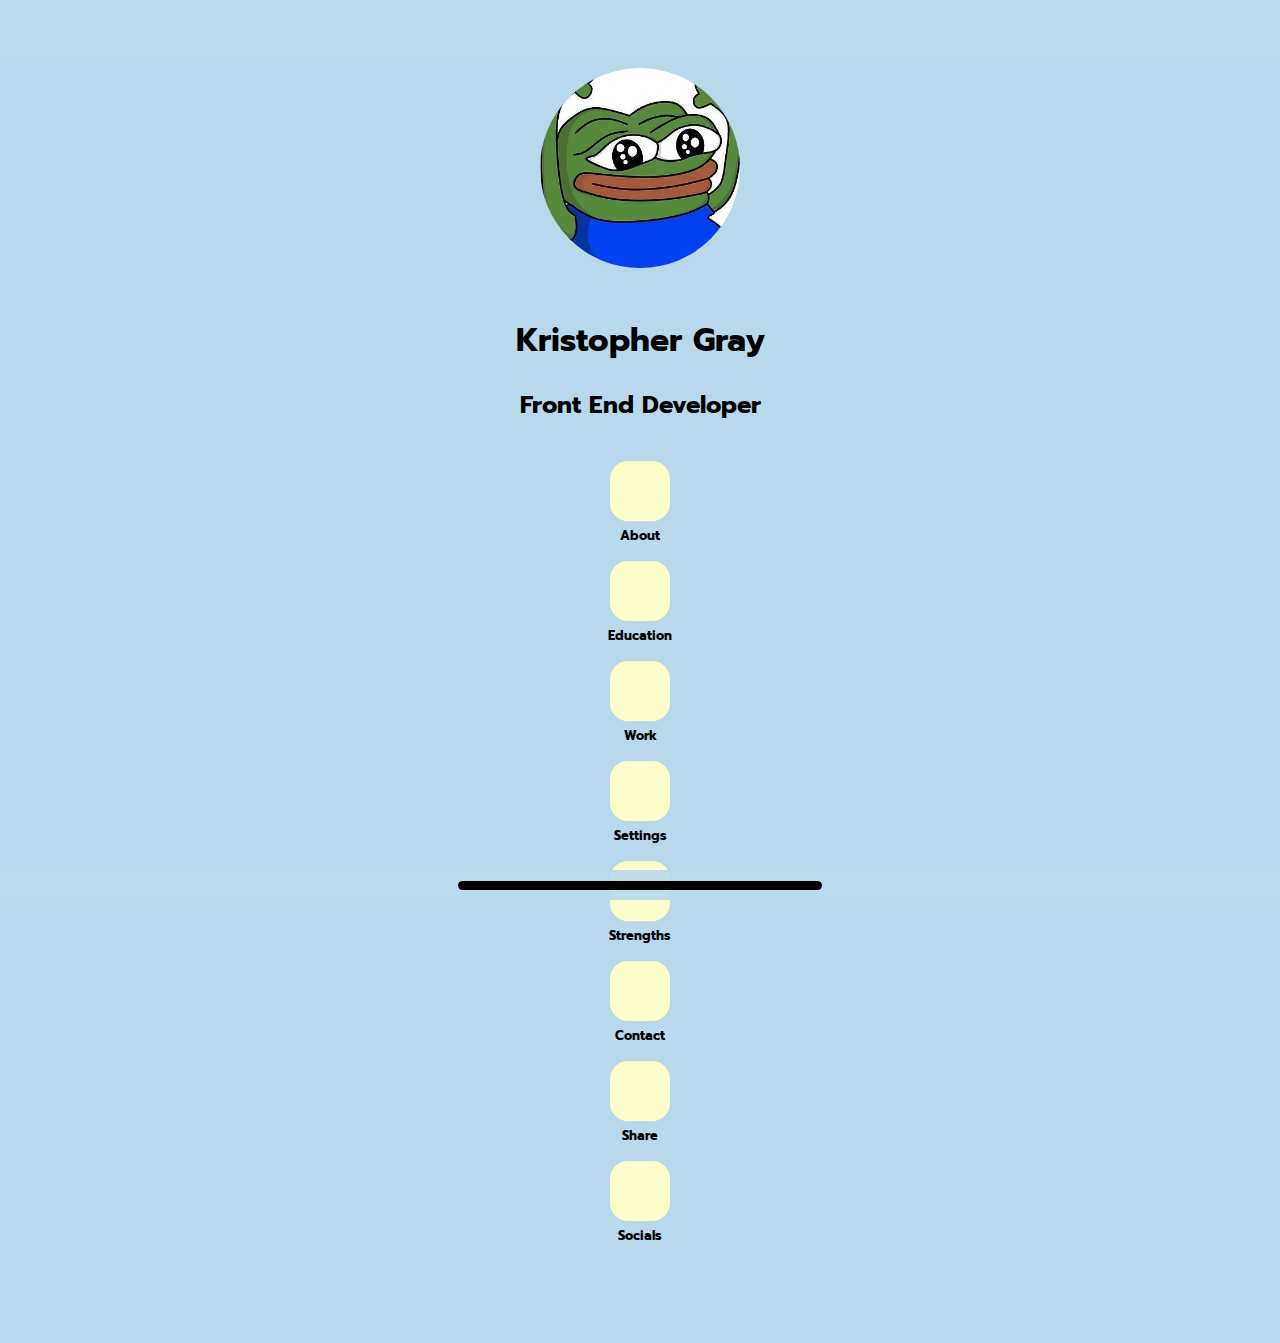
==== html/index.html @ 760d39a5 "a lot" ====
<!DOCTYPE html>
<html lang="en">
<head>
    <link rel="stylesheet" href="../css/style.css">
    <link rel="stylesheet" href="https://cdnjs.cloudflare.com/ajax/libs/font-awesome/6.1.2/css/all.min.css" integrity="sha512-1sCRPdkRXhBV2PBLUdRb4tMg1w2YPf37qatUFeS7zlBy7jJI8Lf4VHwWfZZfpXtYSLy85pkm9GaYVYMfw5BC1A==" crossorigin="anonymous" referrerpolicy="no-referrer">
    <link rel="preconnect" href="https://fonts.googleapis.com">
    <link rel="preconnect" href="https://fonts.gstatic.com" crossorigin>
    <link href="https://fonts.googleapis.com/css2?family=Prompt&display=swap" rel="stylesheet">
    <meta http-equiv="X-UA-Compatible" content="IE=edge">
    <meta name="viewport" content="width=device-width, initial-scale=1.0">
    <meta charset="UTF-8">
    <meta name="description" content="Kristopher Gray has an amazing CV with a cool layout, check it out.">
    <title>CV | Kristopher Gray</title>
</head>
<body>
    <header class="header">
        
    </header>
    <main class="main">
        <div class="banner">
            <img src="../images/pepe-hype.jpg" alt="Pepe frog with his hands in the air">
            <h1>Kristopher Gray</h1>
            <h2>Front End Developer</h2>
        </div>
        <ul class="app-list">
            <li class="app-list-item">
                <a href="../html/about.html">
                    <div class="app app-1">
                        <i class="fa-solid fa-address-card"></i>
                    </div>
                </a>
                <h2>About</h2>
            </li>
            <li class="app-list-item">
                <a href="../html/education.html">
                    <div class="app app-2 popup">
                        <i class="fa-solid fa-graduation-cap"></i>
                    </div>
                </a>
                <h2>Education</h2>
            </li>
            <li class="app-list-item">
                <a href="../html/work.html">
                    <div class="app app-3">
                        <i class="fa-solid fa-briefcase"></i>
                    </div>
                </a>
                <h2>Work</h2>
            </li>
            <li class="app-list-item">
                <a href="../html/settings.html">
                    <div class="app app-4">
                        <i class="fa-solid fa-gear"></i>
                    </div>
                </a>
                <h2>Settings</h2>
            </li>
            <li class="app-list-item">
                <a href="../html/strengths.html">
                    <div class="app app-5">
                        <i class="fa-solid fa-hand-fist"></i>
                    </div>
                </a>
                <h2>Strengths</h2>
            </li>
            <li class="app-list-item">
                <a href="../html/contact.html">
                    <div class="app app-6">
                        <i class="fa-solid fa-envelope"></i>
                    </div>
                </a>
                <h2>Contact</h2>
            </li>
            <li class="app-list-item">
                <a href="../html/share.html">
                    <div class="app app-7">
                        <i class="fa-solid fa-share"></i>
                    </div>
                </a>
                <h2>Share</h2>
            </li>
            <li class="app-list-item">
                <a href="../html/socials.html">
                    <div class="app app-8">
                        <i class="fa-solid fa-user-group"></i>
                    </div>
                </a>
                <h2>Socials</h2>
            </li>
        </ul>
    </main>
    <footer class="footer">
        <a href="index.html">
            <div class="home-wrapper">
                <!--<i class="fa-solid fa-house"></i>-->
                <span class="home-button">Home</span>
            </div>
        </a>
    </footer>
</body>
</html>
---- css/style.css ----
.header{background-color:rgba(184,217,235,.9);width:100%;height:60px;top:0;left:0;position:absolute}.footer{background-color:rgba(184,217,235,.9);width:100%;height:30px;bottom:0;position:fixed;display:flex;justify-content:space-evenly}.footer a{height:100%;width:30%}.footer a .home-wrapper{height:100%;width:100%;display:flex;justify-content:center;align-items:center;cursor:pointer}.footer a .home-wrapper .home-button{background-color:#000;height:30%;width:95%;align-self:center;border-radius:20px;text-align:center;font-size:0}.app-list{padding:0}.app-list .app-list-item{width:100px;height:100px;display:flex;flex-direction:column;align-items:center;justify-content:center}.app-list .app-list-item .app{height:60px;background-color:#fcffca;width:60px;border-radius:30%}.app-list .app-list-item .app i{display:flex;align-items:center;justify-content:center;width:100%;height:100%;font-size:2rem;color:#606060}.app-list .app-list-item h2{font-size:.8rem;text-align:center;margin-top:5px}*{box-sizing:border-box}body{background-color:#b8d9eb;padding:30px 0;display:flex;justify-content:space-evenly;font-family:"Prompt",sans-serif}body a{text-decoration:none}body .main{width:100%;height:100%;display:flex;flex-direction:column;justify-content:space-evenly;align-items:center;padding:30px}body .main .banner{width:100%;text-align:center}body .main .banner img{width:200px;border-radius:50%;margin-bottom:20px}body .main .app-section{display:flex;justify-content:center;flex-wrap:wrap;width:400px}
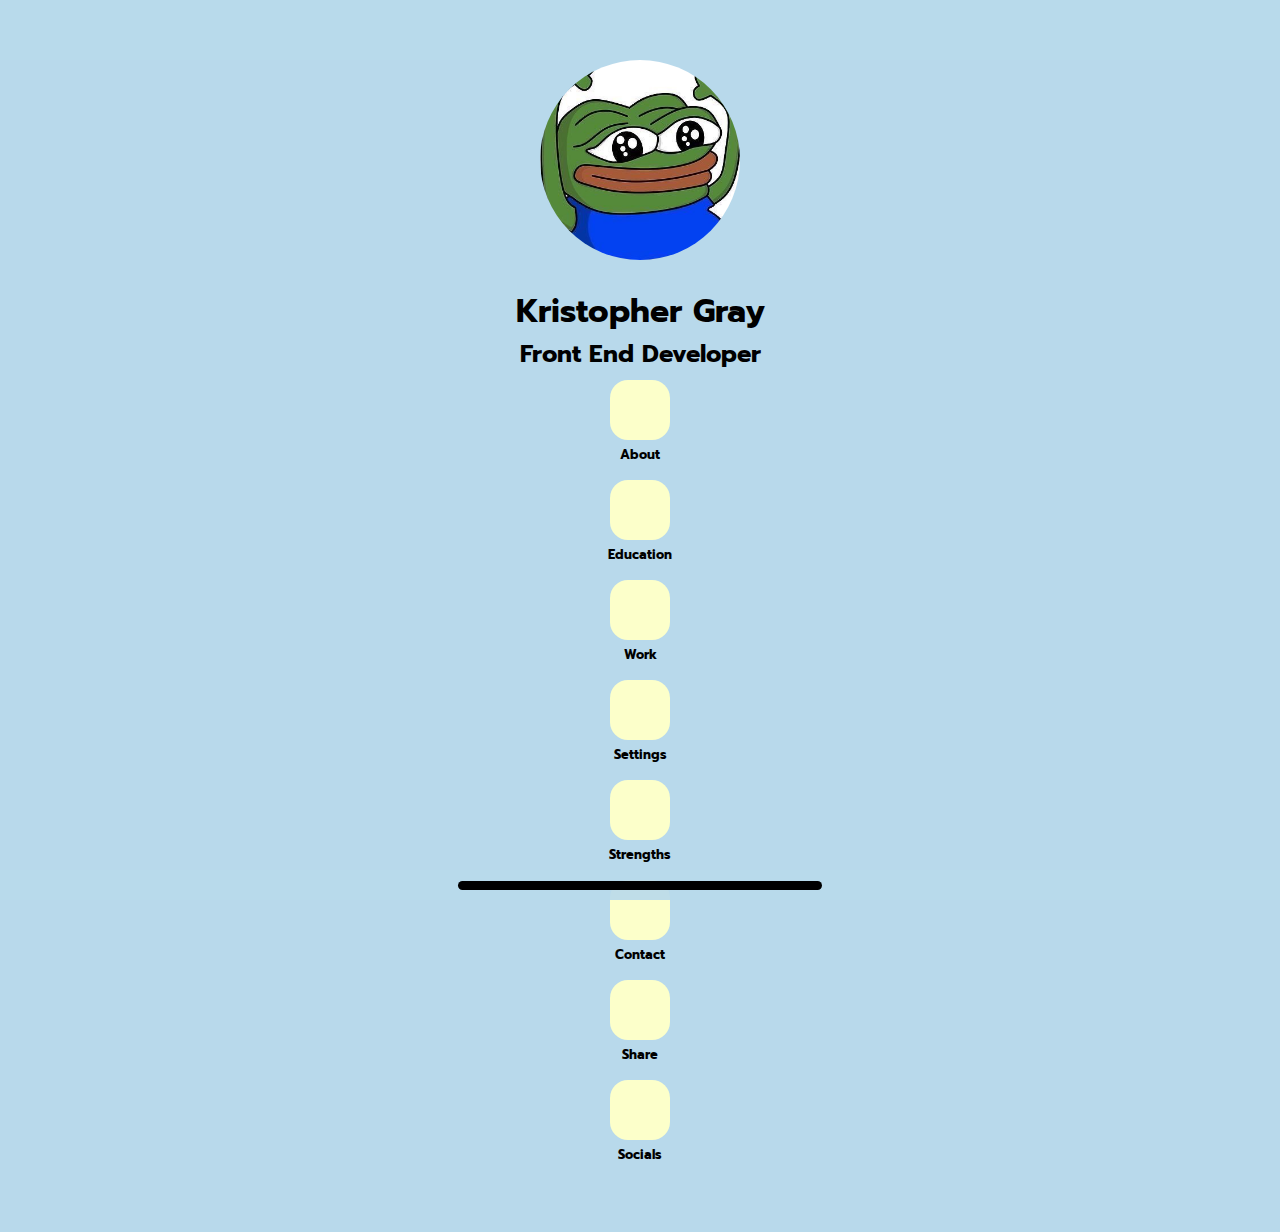
==== commit 50e79000: "new" ====
--- a/html/index.html
+++ b/html/index.html
@@ -1,7 +1,7 @@
 <!DOCTYPE html>
 <html lang="en">
 <head>
-    <link rel="stylesheet" href="../css/style.css">
+    <link rel="stylesheet" href="../css/style.min.css">
     <link rel="stylesheet" href="https://cdnjs.cloudflare.com/ajax/libs/font-awesome/6.1.2/css/all.min.css" integrity="sha512-1sCRPdkRXhBV2PBLUdRb4tMg1w2YPf37qatUFeS7zlBy7jJI8Lf4VHwWfZZfpXtYSLy85pkm9GaYVYMfw5BC1A==" crossorigin="anonymous" referrerpolicy="no-referrer">
     <link rel="preconnect" href="https://fonts.googleapis.com">
     <link rel="preconnect" href="https://fonts.gstatic.com" crossorigin>
--- a/css/style.min.css
+++ b/css/style.min.css
@@ -0,0 +1 @@
+*{box-sizing:border-box;margin:0;padding:0}body{background-color:#b8d9eb;padding:30px 0;display:flex;justify-content:space-evenly;font-family:"Prompt",sans-serif}body a{text-decoration:none}body li{list-style-type:none}.header{background-color:rgba(184,217,235,.9);width:100%;height:60px;top:0;left:0;position:absolute}.footer{background-color:rgba(184,217,235,.9);width:100%;height:30px;bottom:0;position:fixed;display:flex;justify-content:space-evenly}.footer a{height:100%;width:30%}.footer a .home-wrapper{height:100%;width:100%;display:flex;justify-content:center;align-items:center;cursor:pointer}.footer a .home-wrapper .home-button{background-color:#000;height:30%;width:95%;align-self:center;border-radius:20px;text-align:center;font-size:0}.app-list{padding:0}.app-list .app-list-item{width:100px;height:100px;display:flex;flex-direction:column;align-items:center;justify-content:center}.app-list .app-list-item .app{height:60px;background-color:#fcffca;width:60px;border-radius:30%}.app-list .app-list-item .app i{display:flex;align-items:center;justify-content:center;width:100%;height:100%;font-size:2rem;color:#606060}.app-list .app-list-item h2{font-size:.8rem;text-align:center;margin-top:5px}.main{width:100%;height:100%;display:flex;flex-direction:column;justify-content:space-evenly;align-items:center;padding:30px}.main .banner{width:100%;text-align:center}.main .banner img{width:200px;border-radius:50%;margin-bottom:20px}.main .app-section{display:flex;justify-content:center;flex-wrap:wrap;width:400px}